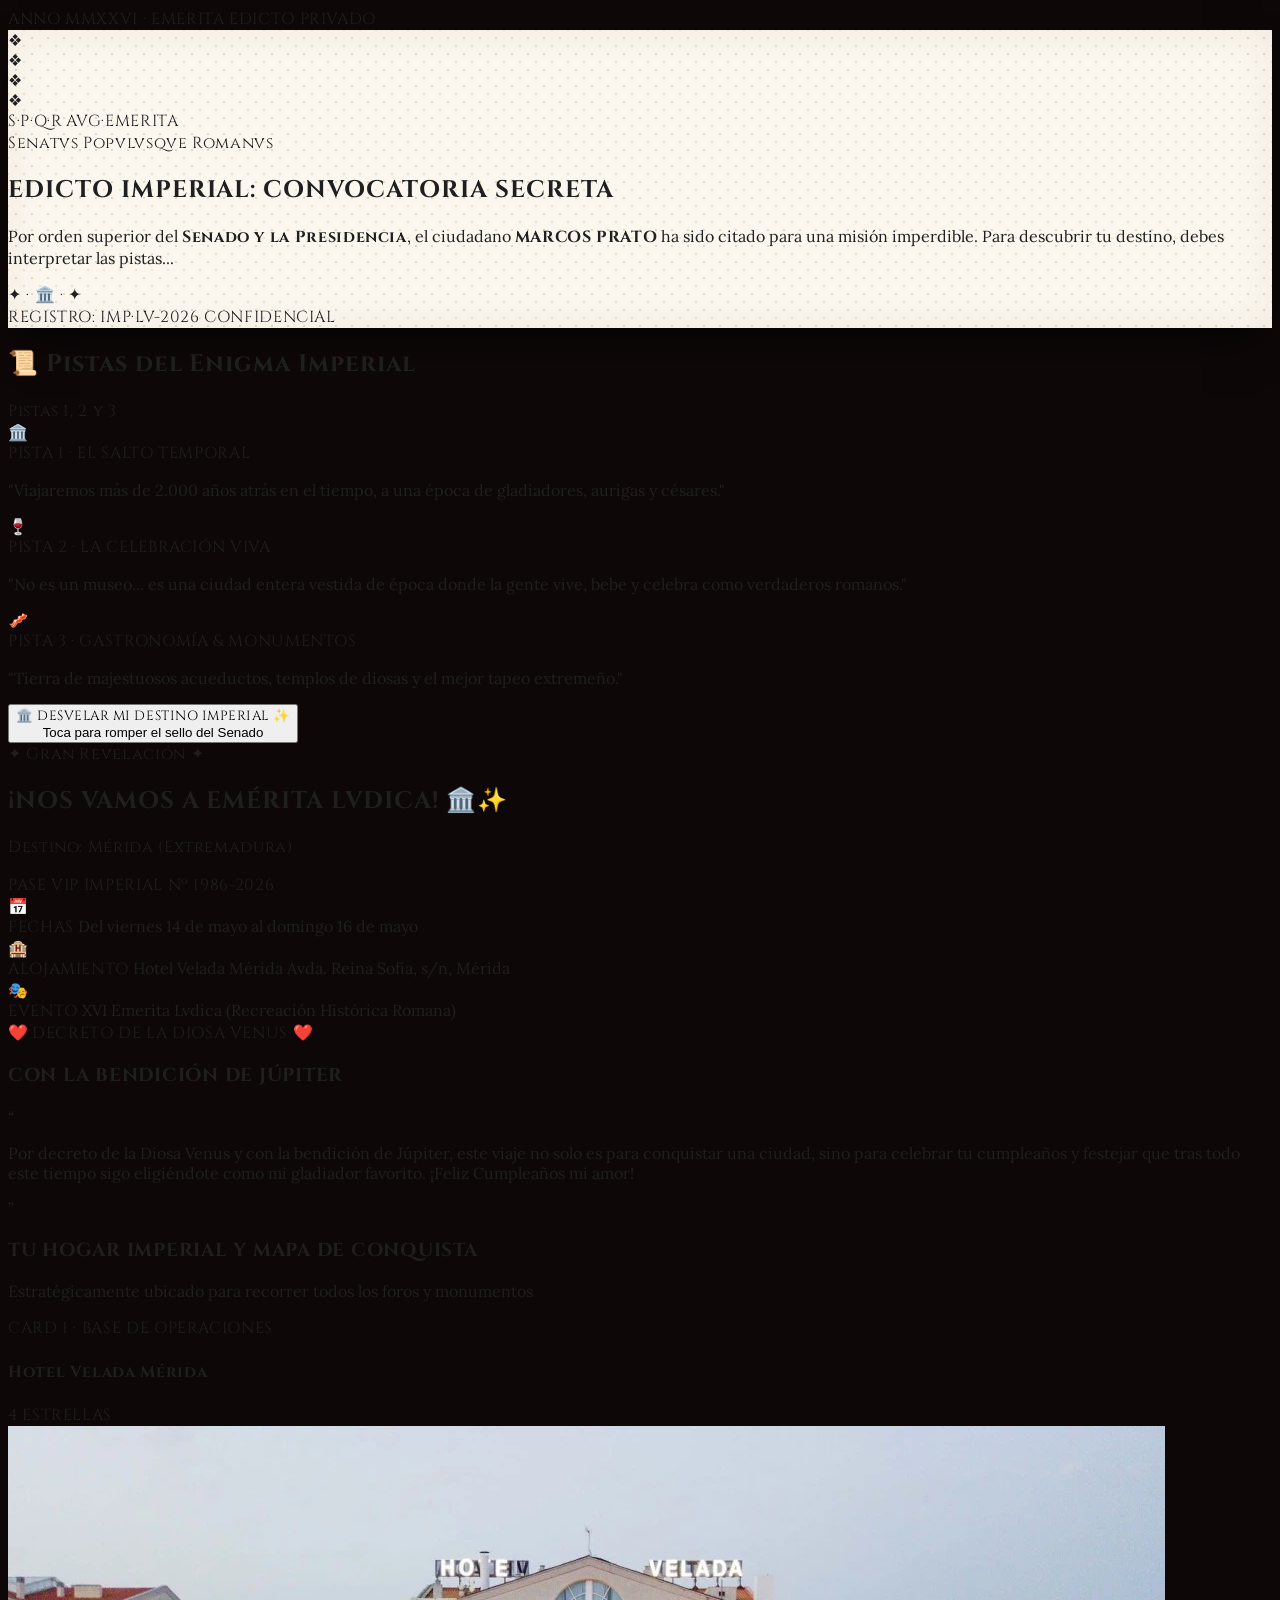
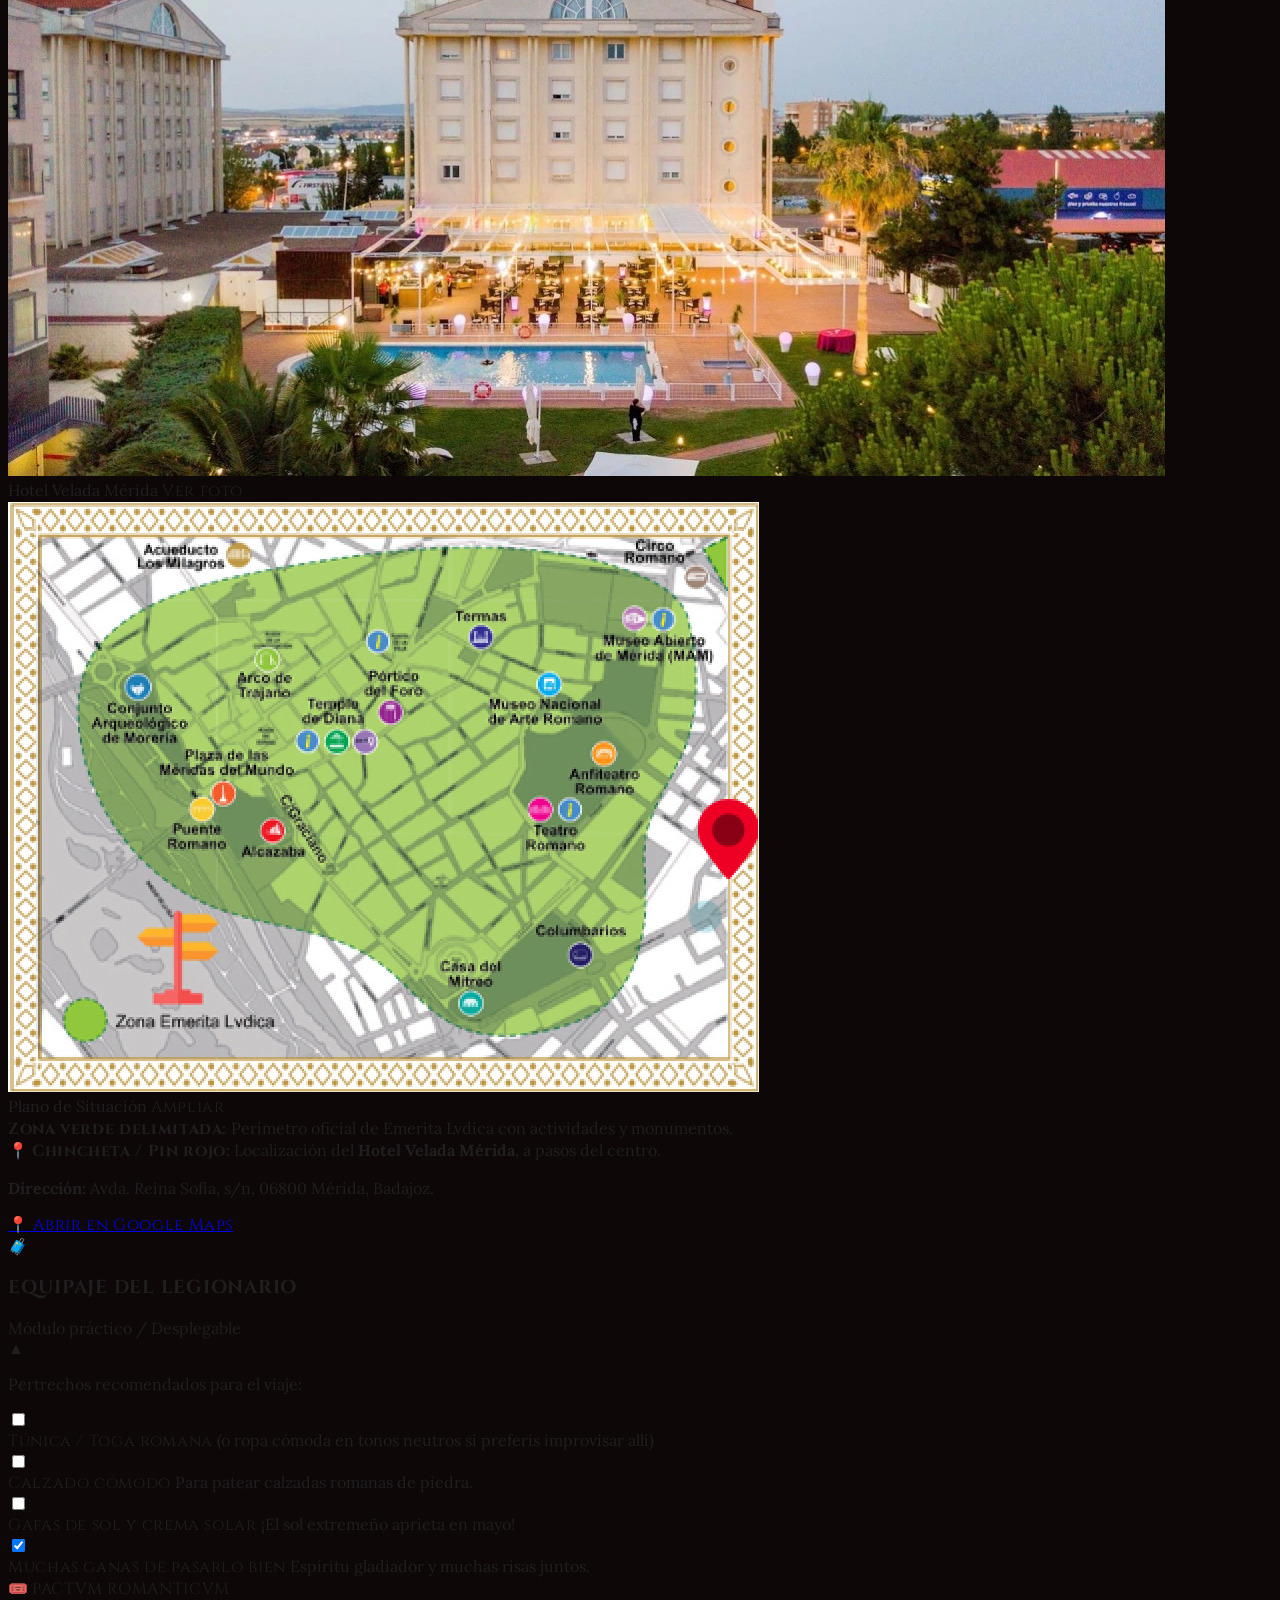
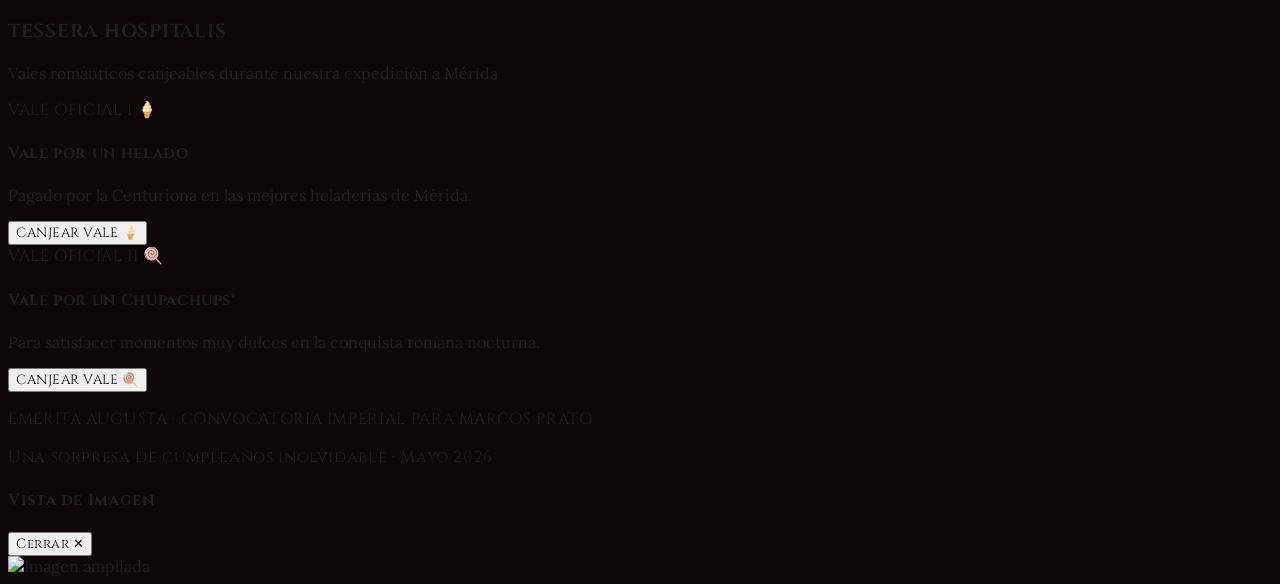
==== standalone.html @ 047e775f "feat: initialize Roman-themed surprise reveal app - Setup React project with Vite, Tailwind CSS, and" ====
<!doctype html>
<html lang="es">
<head>
  <meta charset="UTF-8">
  <meta name="viewport" content="width=device-width, initial-scale=1.0">
  <title>Edicto Imperial: Viaje Sorpresa a Mérida</title>
  <meta name="description" content="Página de revelación de viaje sorpresa con temática del Imperio Romano a Emérita Lvdica para Marcos Prato.">
  <meta property="og:title" content="Edicto Imperial: Viaje Sorpresa a Mérida">
  <meta property="og:description" content="Página de revelación de viaje sorpresa con temática del Imperio Romano a Emérita Lvdica para Marcos Prato.">
  
  <!-- Google Fonts: Cinzel & Lora -->
  <link rel="preconnect" href="https://fonts.googleapis.com">
  <link rel="preconnect" href="https://fonts.gstatic.com" crossorigin>
  <link href="https://fonts.googleapis.com/css2?family=Cinzel:wght@400;600;700;800;900&family=Lora:ital,wght@0,400;0,500;0,600;0,700;1,400;1,500&display=swap" rel="stylesheet">
  
  <!-- Tailwind CSS CDN -->
  <script src="https://cdn.tailwindcss.com"></script>
  <script>
    tailwind.config = {
      theme: {
        extend: {
          colors: {
            burgundy: '#6b0f1a',
            'burgundy-dark': '#3f0910',
            gold: '#d4af37',
            'gold-light': '#f3e5ab',
            'gold-dark': '#aa8214',
            parchment: '#fbf7ee',
            'parchment-dark': '#f0e6d2',
            charcoal: '#1f1f1f',
          },
          fontFamily: {
            cinzel: ['Cinzel', 'serif'],
            lora: ['Lora', 'Georgia', 'serif'],
          }
        }
      }
    }
  </script>

  <!-- Canvas Confetti CDN -->
  <script src="https://cdn.jsdelivr.net/npm/canvas-confetti@1.6.0/dist/confetti.browser.min.js"></script>

  <style>
    body {
      font-family: 'Lora', Georgia, serif;
      background-color: #0e0708;
      color: #1f1f1f;
    }
    .font-cinzel {
      font-family: 'Cinzel', serif;
      letter-spacing: 0.04em;
    }
    .parchment-texture {
      background-color: #fbf7ee;
      background-image: radial-gradient(#e5d7bc 0.8px, transparent 0.8px), radial-gradient(#ede3cf 0.8px, #fbf7ee 0.8px);
      background-size: 16px 16px;
      background-position: 0 0, 8px 8px;
    }
    @keyframes imperialGlow {
      0%, 100% {
        box-shadow: 0 0 15px rgba(212, 175, 55, 0.4), 0 0 30px rgba(107, 15, 26, 0.3);
        transform: scale(1);
      }
      50% {
        box-shadow: 0 0 25px rgba(212, 175, 55, 0.7), 0 0 45px rgba(212, 175, 55, 0.4);
        transform: scale(1.02);
      }
    }
    .animate-glow {
      animation: imperialGlow 2.4s infinite ease-in-out;
    }
    .scroll-reveal {
      opacity: 0;
      transform: translateY(32px) scale(0.97);
      transition: opacity 0.7s cubic-bezier(0.16, 1, 0.3, 1), transform 0.7s cubic-bezier(0.16, 1, 0.3, 1);
      will-change: opacity, transform;
    }
    .scroll-reveal.is-revealed {
      opacity: 1;
      transform: translateY(0) scale(1);
    }
  </style>
</head>
<body class="min-h-screen bg-[#0e0708] bg-[radial-gradient(circle_at_top,#2a080e_0%,#0e0708_70%)] py-4 px-3 sm:px-4 flex flex-col items-center justify-start text-[#1f1f1f]">

  <!-- Top Bar -->
  <div class="w-full max-w-md flex items-center justify-between px-3 py-2 text-xs font-cinzel text-[#d4af37] border-b border-[#d4af37]/20 mb-3">
    <span class="flex items-center gap-1.5 tracking-widest uppercase">
      <span class="w-2 h-2 rounded-full bg-[#d4af37]/80 inline-block"></span>
      ANNO MMXXVI · EMERITA
    </span>
    <span class="text-[11px] font-cinzel text-[#d4af37]/80">EDICTO PRIVADO</span>
  </div>

  <!-- Outer Container (Mobile-First max-w-md) -->
  <main class="w-full max-w-md flex flex-col gap-5 pb-16">

    <!-- 1. HERO SECTION: EL EDICTO IMPERIAL -->
    <section class="relative parchment-texture rounded-2xl p-5 sm:p-6 shadow-2xl border-2 border-[#d4af37] overflow-hidden" style="box-shadow: 0 20px 40px -10px rgba(0,0,0,0.7), inset 0 0 40px rgba(107,15,26,0.06);">
      <!-- Gold accents top & bottom -->
      <div class="absolute top-0 left-0 right-0 h-2 bg-gradient-to-r from-[#aa8214] via-[#f3e5ab] to-[#aa8214] opacity-80"></div>
      <div class="absolute bottom-0 left-0 right-0 h-2 bg-gradient-to-r from-[#aa8214] via-[#f3e5ab] to-[#aa8214] opacity-80"></div>

      <!-- Corner Flourishes -->
      <div class="absolute top-3 left-3 text-[#aa8214] text-xs opacity-60">❖</div>
      <div class="absolute top-3 right-3 text-[#aa8214] text-xs opacity-60">❖</div>
      <div class="absolute bottom-3 left-3 text-[#aa8214] text-xs opacity-60">❖</div>
      <div class="absolute bottom-3 right-3 text-[#aa8214] text-xs opacity-60">❖</div>

      <!-- SPQR Imperial Engraved Seal -->
      <div class="flex flex-col items-center text-center pt-2 mb-4">
        <div class="relative w-16 h-16 rounded-full bg-gradient-to-br from-[#6b0f1a] to-[#3f0910] border-2 border-[#d4af37] flex flex-col items-center justify-center shadow-lg">
          <div class="absolute inset-1 rounded-full border border-dashed border-[#d4af37]/60"></div>
          <span class="font-cinzel text-xs font-bold text-[#d4af37] tracking-widest">S·P·Q·R</span>
          <span class="text-[9px] text-[#f3e5ab] uppercase font-cinzel">AVG·EMERITA</span>
        </div>
        <div class="h-0.5 w-24 bg-gradient-to-r from-transparent via-[#d4af37] to-transparent mt-3 mb-1"></div>
        <span class="font-cinzel text-[11px] font-semibold tracking-[0.25em] text-[#6b0f1a] uppercase">
          Senatvs Popvlvsqve Romanvs
        </span>
      </div>

      <!-- Title (Cinzel) -->
      <div class="text-center mb-4">
        <h1 class="font-cinzel text-xl sm:text-2xl font-black text-[#6b0f1a] leading-tight">
          EDICTO IMPERIAL:
          <span class="block text-base sm:text-lg text-[#aa8214] font-bold mt-1">
            CONVOCATORIA SECRETA
          </span>
        </h1>
      </div>

      <!-- Body -->
      <div class="space-y-3 font-lora text-[15px] sm:text-[16px] text-[#2c2224] leading-relaxed text-justify px-1">
        <p>
          Por orden superior del <strong class="font-cinzel text-[#6b0f1a]">Senado y la Presidencia</strong>, el ciudadano <strong class="font-cinzel text-[#6b0f1a] tracking-wide text-base">MARCOS PRATO</strong> ha sido citado para una misión imperdible. Para descubrir tu destino, debes interpretar las pistas...
        </p>
      </div>

      <!-- Divider -->
      <div class="flex items-center justify-center gap-2 my-4 text-[#d4af37]">
        <div class="h-[1px] w-12 bg-[#d4af37]"></div>
        <span class="text-xs font-cinzel">✦ · 🏛️ · ✦</span>
        <div class="h-[1px] w-12 bg-[#d4af37]"></div>
      </div>

      <div class="flex justify-between items-end pt-2 text-[11px] font-cinzel text-[#826e58] border-t border-[#d4af37]/30">
        <span>REGISTRO: IMP·LV-2026</span>
        <span class="text-[#6b0f1a] font-bold">CONFIDENCIAL</span>
      </div>
    </section>

    <!-- 2. CLUES SECTION (3 Sequential Cards with Scroll Reveal) -->
    <section class="flex flex-col gap-3">
      <div class="flex items-center justify-between px-1">
        <h2 class="font-cinzel text-xs uppercase tracking-widest text-[#d4af37] font-semibold flex items-center gap-1.5">
          <span>📜</span>
          Pistas del Enigma Imperial
        </h2>
        <span class="text-[11px] font-cinzel text-[#d4af37]/70">Pistas 1, 2 y 3</span>
      </div>

      <!-- PISTA 1 -->
      <div class="scroll-reveal bg-gradient-to-r from-[#21090d] to-[#180608] rounded-xl p-4 border border-[#d4af37]/40 shadow-md" style="transition-delay: 100ms;">
        <div class="flex items-start gap-3">
          <div class="shrink-0 w-10 h-10 rounded-lg bg-[#3f0910] border border-[#d4af37]/60 flex items-center justify-center text-lg shadow-inner">
            🏛️
          </div>
          <div class="flex-1">
            <span class="font-cinzel text-xs font-bold text-[#d4af37] tracking-wider block">
              PISTA 1 · EL SALTO TEMPORAL
            </span>
            <p class="font-lora text-sm text-[#fbf7ee] mt-1 leading-snug">
              "Viajaremos más de 2.000 años atrás en el tiempo, a una época de gladiadores, aurigas y césares."
            </p>
          </div>
        </div>
      </div>

      <!-- PISTA 2 -->
      <div class="scroll-reveal bg-gradient-to-r from-[#21090d] to-[#180608] rounded-xl p-4 border border-[#d4af37]/40 shadow-md" style="transition-delay: 250ms;">
        <div class="flex items-start gap-3">
          <div class="shrink-0 w-10 h-10 rounded-lg bg-[#3f0910] border border-[#d4af37]/60 flex items-center justify-center text-lg shadow-inner">
            🍷
          </div>
          <div class="flex-1">
            <span class="font-cinzel text-xs font-bold text-[#d4af37] tracking-wider block">
              PISTA 2 · LA CELEBRACIÓN VIVA
            </span>
            <p class="font-lora text-sm text-[#fbf7ee] mt-1 leading-snug">
              "No es un museo... es una ciudad entera vestida de época donde la gente vive, bebe y celebra como verdaderos romanos."
            </p>
          </div>
        </div>
      </div>

      <!-- PISTA 3 -->
      <div class="scroll-reveal bg-gradient-to-r from-[#21090d] to-[#180608] rounded-xl p-4 border border-[#d4af37]/40 shadow-md" style="transition-delay: 400ms;">
        <div class="flex items-start gap-3">
          <div class="shrink-0 w-10 h-10 rounded-lg bg-[#3f0910] border border-[#d4af37]/60 flex items-center justify-center text-lg shadow-inner">
            🥓
          </div>
          <div class="flex-1">
            <span class="font-cinzel text-xs font-bold text-[#d4af37] tracking-wider block">
              PISTA 3 · GASTRONOMÍA & MONUMENTOS
            </span>
            <p class="font-lora text-sm text-[#fbf7ee] mt-1 leading-snug">
              "Tierra de majestuosos acueductos, templos de diosas y el mejor tapeo extremeño."
            </p>
          </div>
        </div>
      </div>
    </section>

    <!-- 3. REVEAL BUTTON & INTERACTION -->
    <section id="revealSection" class="pt-2 transition-all duration-500">
      <button
        id="revealBtn"
        onclick="revealDestination()"
        class="w-full relative overflow-hidden rounded-xl bg-gradient-to-r from-[#801220] via-[#aa192b] to-[#6b0f1a] text-[#fbf7ee] py-4 px-5 border-2 border-[#d4af37] shadow-[0_0_20px_rgba(212,175,55,0.35)] active:scale-95 transition-all duration-200 cursor-pointer animate-glow"
      >
        <div class="flex items-center justify-center gap-2 font-cinzel text-base sm:text-lg font-black tracking-wider text-[#fbf7ee]">
          <span class="text-xl">🏛️</span>
          <span>DESVELAR MI DESTINO IMPERIAL</span>
          <span class="text-xl">✨</span>
        </div>
        <div class="text-center font-lora italic text-[11px] text-[#f3e5ab]/80 mt-0.5">
          Toca para romper el sello del Senado
        </div>
      </button>
    </section>

    <!-- 4. UNHIDDEN REVEAL CONTAINER (Hidden by default) -->
    <div id="revealContainer" class="hidden opacity-0 flex flex-col gap-6 transition-all duration-700 ease-out mt-2">
      
      <!-- Main Headline -->
      <div class="text-center relative py-3">
        <div class="inline-block px-3 py-1 rounded-full bg-[#d4af37]/15 border border-[#d4af37]/40 mb-2">
          <span class="text-xs font-cinzel tracking-widest text-[#d4af37] font-semibold uppercase">
            ✦ Gran Revelación ✦
          </span>
        </div>
        <h2 class="font-cinzel text-2xl sm:text-3xl font-black text-transparent bg-clip-text bg-gradient-to-r from-[#f7ecc5] via-[#d4af37] to-[#f3e5ab] leading-tight">
          ¡NOS VAMOS A EMÉRITA LVDICA! 🏛️✨
        </h2>
        <p class="font-cinzel text-sm sm:text-base text-[#d4af37]/90 tracking-wide mt-1">
          Destino: <span class="font-bold text-white">Mérida</span> (Extremadura)
        </p>
      </div>

      <!-- TICKET / VIP PASS CARD (Gold embossed border) -->
      <div class="relative bg-[#fbf7ee] rounded-2xl border-2 border-[#d4af37] shadow-[0_15px_35px_rgba(0,0,0,0.6)] overflow-hidden">
        <div class="bg-gradient-to-r from-[#6b0f1a] via-[#8c1423] to-[#6b0f1a] text-[#f3e5ab] px-4 py-3 flex items-center justify-between border-b-2 border-[#d4af37]">
          <span class="text-base font-cinzel font-bold tracking-widest">
            PASE VIP IMPERIAL
          </span>
          <span class="font-cinzel text-xs text-[#d4af37] border border-[#d4af37]/40 rounded px-2 py-0.5">
            Nº 1986-2026
          </span>
        </div>

        <div class="p-5 space-y-4 font-lora">
          <!-- Fechas -->
          <div class="flex items-start gap-3">
            <span class="text-xl">📅</span>
            <div>
              <span class="block font-cinzel text-xs font-bold uppercase text-[#6b0f1a] tracking-wider">FECHAS</span>
              <span class="text-base font-semibold text-[#1f1f1f]">Del viernes 14 de mayo al domingo 16 de mayo</span>
            </div>
          </div>

          <!-- Alojamiento -->
          <div class="flex items-start gap-3">
            <span class="text-xl">🏨</span>
            <div>
              <span class="block font-cinzel text-xs font-bold uppercase text-[#6b0f1a] tracking-wider">ALOJAMIENTO</span>
              <span class="text-base font-semibold text-[#1f1f1f]">Hotel Velada Mérida</span>
              <span class="block text-xs text-[#524436]">Avda. Reina Sofía, s/n, Mérida</span>
            </div>
          </div>

          <!-- Evento -->
          <div class="flex items-start gap-3">
            <span class="text-xl">🎭</span>
            <div>
              <span class="block font-cinzel text-xs font-bold uppercase text-[#6b0f1a] tracking-wider">EVENTO</span>
              <span class="text-base font-semibold text-[#1f1f1f]">XVI Emerita Lvdica (Recreación Histórica Romana)</span>
            </div>
          </div>
        </div>
      </div>

      <!-- 💌 DECRETO DEL AMOR (Sección Romántica) -->
      <div class="relative bg-gradient-to-br from-[#2a070e] via-[#1f060a] to-[#25080f] rounded-2xl p-5 sm:p-6 border-2 border-[#d4af37] shadow-[0_15px_30px_rgba(0,0,0,0.6)] overflow-hidden">
        <div class="text-center mb-3">
          <div class="inline-flex items-center gap-1.5 px-3 py-1 rounded-full bg-[#d4af37]/15 border border-[#d4af37]/40 mb-2">
            <span class="text-xs">❤️</span>
            <span class="text-[10px] font-cinzel font-bold text-[#f3e5ab] tracking-widest uppercase">
              DECRETO DE LA DIOSA VENUS
            </span>
            <span class="text-xs">❤️</span>
          </div>
          <h3 class="font-cinzel text-lg sm:text-xl font-bold text-[#f3e5ab] leading-snug">
            CON LA BENDICIÓN DE JÚPITER
          </h3>
        </div>

        <div class="relative p-4 rounded-xl bg-[#120407]/70 border border-[#d4af37]/30 shadow-inner">
          <span class="absolute top-2 left-2 text-[#d4af37]/40 font-serif text-3xl leading-none">“</span>
          <p class="font-lora italic text-sm sm:text-[15px] text-[#fbf7ee] leading-relaxed text-center px-3 pt-1">
            Por decreto de la Diosa Venus y con la bendición de Júpiter, este viaje no solo es para conquistar una ciudad, sino para celebrar tu cumpleaños y festejar que tras todo este tiempo sigo eligiéndote como mi gladiador favorito. ¡Feliz Cumpleaños mi amor!
          </p>
          <span class="absolute bottom-1 right-2 text-[#d4af37]/40 font-serif text-3xl leading-none">”</span>
        </div>
      </div>

      <!-- MAPS SECTION: TU HOGAR IMPERIAL Y MAPA DE CONQUISTA -->
      <section class="space-y-4">
        <div class="text-center px-2">
          <h3 class="font-cinzel text-lg sm:text-xl font-bold text-[#d4af37] tracking-wider">
            TU HOGAR IMPERIAL Y MAPA DE CONQUISTA
          </h3>
          <p class="font-lora text-xs sm:text-sm text-[#fbf7ee]/80 mt-1">
            Estratégicamente ubicado para recorrer todos los foros y monumentos
          </p>
        </div>

        <!-- CARD 1: Hotel Velada Mérida -->
        <div class="bg-[#1f0b0f] rounded-2xl border-2 border-[#d4af37]/80 overflow-hidden shadow-xl">
          <div class="p-3 sm:p-4 bg-gradient-to-r from-[#3f0910] to-[#25060a] border-b border-[#d4af37]/40 flex items-center justify-between">
            <div>
              <span class="font-cinzel text-[11px] text-[#d4af37] font-semibold tracking-wider block">CARD 1 · BASE DE OPERACIONES</span>
              <h4 class="font-cinzel text-base font-bold text-white">Hotel Velada Mérida</h4>
            </div>
            <span class="text-[10px] font-cinzel bg-[#d4af37]/20 text-[#f3e5ab] px-2 py-0.5 rounded border border-[#d4af37]/40">4 ESTRELLAS</span>
          </div>

          <!-- Foto exterior real del hotel (image_11a4be2e.png) -->
          <div class="relative cursor-pointer group overflow-hidden bg-black aspect-video max-h-64 border-b border-[#d4af37]/30" onclick="openModal('/public/assets/aistudio/image_11a4be2e.png', 'Hotel Velada Mérida · Piscina y Terraza')">
            <img src="/public/assets/aistudio/image_11a4be2e.png" alt="Hotel Velada Mérida con piscina exterior y terraza iluminada" class="w-full h-full object-cover group-hover:scale-105 transition-transform duration-500">
            <div class="absolute inset-0 bg-gradient-to-t from-black/85 via-black/25 to-transparent flex items-end justify-between p-3">
              <span class="text-white text-xs font-semibold text-[#f3e5ab]">Hotel Velada Mérida</span>
              <span class="bg-[#6b0f1a]/90 text-[#f3e5ab] text-[11px] font-cinzel px-2.5 py-1 rounded border border-[#d4af37]">Ver foto</span>
            </div>
          </div>

          <!-- Plano del perímetro con el pin rojo (image_0a54ec44.png) -->
          <div class="relative cursor-pointer group overflow-hidden bg-[#12080a] p-2" onclick="openModal('/public/assets/aistudio/image_0a54ec44.png', 'Plano Perímetro Emerita Lvdica y Hotel Velada')">
            <div class="relative rounded-xl overflow-hidden border border-[#d4af37]/40 bg-black">
              <img src="/public/assets/aistudio/image_0a54ec44.png" alt="Plano perímetro Emerita Lvdica con pin rojo de Hotel Velada" class="w-full h-auto object-contain group-hover:scale-105 transition-transform duration-500">
              <div class="absolute inset-0 bg-gradient-to-t from-black/85 via-transparent to-transparent flex items-end justify-between p-3 pointer-events-none">
                <span class="text-white text-xs font-semibold text-[#f3e5ab]">Plano de Situación</span>
                <span class="bg-[#6b0f1a]/90 text-[#f3e5ab] text-[11px] font-cinzel px-2.5 py-1 rounded border border-[#d4af37]">Ampliar</span>
              </div>
            </div>
          </div>

          <div class="p-4 space-y-3 bg-[#19070a]">
            <div class="space-y-2 text-xs font-lora">
              <div class="flex items-start gap-2 text-[#fbf7ee]">
                <span class="w-3.5 h-3.5 rounded-full bg-[#70a83b] inline-block mt-0.5 shrink-0 border border-white/50"></span>
                <span class="leading-snug">
                  <strong class="text-[#f3e5ab] font-cinzel">Zona verde delimitada:</strong> Perímetro oficial de Emerita Lvdica con actividades y monumentos.
                </span>
              </div>
              <div class="flex items-start gap-2 text-[#fbf7ee]">
                <span class="text-base leading-none shrink-0">📍</span>
                <span class="leading-snug">
                  <strong class="text-[#f3e5ab] font-cinzel">Chincheta / Pin rojo:</strong> Localización del <strong class="text-white">Hotel Velada Mérida</strong>, a pasos del centro.
                </span>
              </div>
            </div>

            <div class="pt-2 border-t border-[#d4af37]/20">
              <p class="text-xs text-[#fbf7ee]/75 font-lora mb-3">
                <strong>Dirección:</strong> Avda. Reina Sofía, s/n, 06800 Mérida, Badajoz.
              </p>
              <a href="https://maps.google.com/?q=Hotel+Velada+Merida" target="_blank" rel="noopener noreferrer" class="w-full flex items-center justify-center gap-2 py-3 px-4 rounded-xl bg-gradient-to-r from-[#d4af37] via-[#f3e5ab] to-[#aa8214] text-[#12080a] font-cinzel text-xs font-bold tracking-wider hover:brightness-110 active:scale-95 transition-all shadow-lg">
                <span>📍 Abrir en Google Maps</span>
              </a>
            </div>
          </div>
        </div>
      </section>

      <!-- 🧳 SECCIÓN: EQUIPAJE DEL LEGIONARIO (Módulo Práctico) -->
      <section class="bg-[#1f0b0f] rounded-2xl border-2 border-[#d4af37]/80 overflow-hidden shadow-xl">
        <div onclick="toggleLuggageAccordion()" class="p-4 bg-gradient-to-r from-[#3f0910] to-[#25060a] border-b border-[#d4af37]/40 flex items-center justify-between cursor-pointer">
          <div class="flex items-center gap-2">
            <span class="text-xl">🧳</span>
            <div>
              <h3 class="font-cinzel text-sm sm:text-base font-bold text-white tracking-wider">
                EQUIPAJE DEL LEGIONARIO
              </h3>
              <span class="text-[11px] font-lora text-[#f3e5ab]/80">Módulo práctico / Desplegable</span>
            </div>
          </div>
          <span id="accordionIcon" class="text-[#d4af37] font-bold text-sm">▲</span>
        </div>

        <div id="luggageContent" class="p-4 space-y-2.5 bg-[#170609]">
          <p class="text-xs font-lora text-[#fbf7ee]/70 italic mb-2">
            Pertrechos recomendados para el viaje:
          </p>

          <div onclick="toggleCheckItem(this)" class="p-3 rounded-xl border border-[#d4af37]/30 bg-[#22070c] flex items-start gap-3 cursor-pointer transition-colors">
            <input type="checkbox" class="mt-1 accent-[#d4af37] w-4 h-4 cursor-pointer">
            <div>
              <span class="font-cinzel text-xs font-bold text-[#f3e5ab] block">Túnica / Toga romana</span>
              <span class="font-lora text-xs text-[#fbf7ee]/80">(o ropa cómoda en tonos neutros si preferís improvisar allí)</span>
            </div>
          </div>

          <div onclick="toggleCheckItem(this)" class="p-3 rounded-xl border border-[#d4af37]/30 bg-[#22070c] flex items-start gap-3 cursor-pointer transition-colors">
            <input type="checkbox" class="mt-1 accent-[#d4af37] w-4 h-4 cursor-pointer">
            <div>
              <span class="font-cinzel text-xs font-bold text-[#f3e5ab] block">Calzado cómodo</span>
              <span class="font-lora text-xs text-[#fbf7ee]/80">Para patear calzadas romanas de piedra.</span>
            </div>
          </div>

          <div onclick="toggleCheckItem(this)" class="p-3 rounded-xl border border-[#d4af37]/30 bg-[#22070c] flex items-start gap-3 cursor-pointer transition-colors">
            <input type="checkbox" class="mt-1 accent-[#d4af37] w-4 h-4 cursor-pointer">
            <div>
              <span class="font-cinzel text-xs font-bold text-[#f3e5ab] block">Gafas de sol y crema solar</span>
              <span class="font-lora text-xs text-[#fbf7ee]/80">¡El sol extremeño aprieta en mayo!</span>
            </div>
          </div>

          <div onclick="toggleCheckItem(this)" class="p-3 rounded-xl border border-[#d4af37] bg-[#2f0a12] flex items-start gap-3 cursor-pointer transition-colors">
            <input type="checkbox" checked class="mt-1 accent-[#d4af37] w-4 h-4 cursor-pointer">
            <div>
              <span class="font-cinzel text-xs font-bold text-[#f3e5ab] block">Muchas ganas de pasarlo bien</span>
              <span class="font-lora text-xs text-[#fbf7ee]/80">Espíritu gladiador y muchas risas juntos.</span>
            </div>
          </div>
        </div>
      </section>

      <!-- 🎟️ SECCIÓN: TESSERA HOSPITALIS (Vales Románticos del Viaje) -->
      <section class="bg-gradient-to-br from-[#25080e] to-[#18060a] rounded-2xl p-5 border-2 border-[#d4af37] shadow-xl">
        <div class="text-center mb-4">
          <div class="inline-flex items-center gap-1.5 px-3 py-0.5 rounded-full bg-[#d4af37]/20 border border-[#d4af37]/40 mb-1">
            <span class="text-xs">🎟️</span>
            <span class="text-[10px] font-cinzel font-bold text-[#f3e5ab] uppercase tracking-wider">
              PACTVM ROMANTICVM
            </span>
          </div>
          <h3 class="font-cinzel text-lg font-bold text-[#f3e5ab] tracking-wider">
            TESSERA HOSPITALIS
          </h3>
          <p class="font-lora text-xs text-[#fbf7ee]/75">
            Vales románticos canjeables durante nuestra expedición a Mérida
          </p>
        </div>

        <div class="grid grid-cols-1 sm:grid-cols-2 gap-3">
          <!-- Vale 1: Helado -->
          <div id="voucherHelado" class="relative bg-[#fbf7ee] rounded-xl border-2 border-[#d4af37] p-4 text-[#1f1f1f] shadow-md overflow-hidden flex flex-col justify-between">
            <div>
              <div class="flex items-center justify-between mb-2">
                <span class="font-cinzel text-[10px] font-bold text-[#6b0f1a] uppercase tracking-wider">VALE OFICIAL I</span>
                <span class="text-xl">🍦</span>
              </div>
              <h4 class="font-cinzel text-sm font-bold text-[#6b0f1a] leading-snug">Vale por un helado</h4>
              <p class="font-lora text-xs text-[#4a393d] mt-1">
                Pagado por la Centuriona en las mejores heladerías de Mérida.
              </p>
            </div>
            <div class="mt-4 pt-3 border-t border-[#d4af37]/40">
              <button onclick="redeemCoupon('voucherHelado', '🍦 CANJEADO POR MARCOS')" class="w-full py-1.5 px-3 rounded-lg bg-gradient-to-r from-[#d4af37] to-[#aa8214] text-[#12080a] font-cinzel text-xs font-bold hover:brightness-110 active:scale-95 transition-all shadow">
                CANJEAR VALE 🍦
              </button>
            </div>
          </div>

          <!-- Vale 2: Chupachups -->
          <div id="voucherChupa" class="relative bg-[#fbf7ee] rounded-xl border-2 border-[#d4af37] p-4 text-[#1f1f1f] shadow-md overflow-hidden flex flex-col justify-between">
            <div>
              <div class="flex items-center justify-between mb-2">
                <span class="font-cinzel text-[10px] font-bold text-[#6b0f1a] uppercase tracking-wider">VALE OFICIAL II</span>
                <span class="text-xl">🍭</span>
              </div>
              <h4 class="font-cinzel text-sm font-bold text-[#6b0f1a] leading-snug">Vale por un Chupachups*</h4>
              <p class="font-lora text-xs text-[#4a393d] mt-1">
                Para satisfacer momentos muy dulces en la conquista romana nocturna.
              </p>
            </div>
            <div class="mt-4 pt-3 border-t border-[#d4af37]/40">
              <button onclick="redeemCoupon('voucherChupa', '🍭 CANJEADO POR MARCOS')" class="w-full py-1.5 px-3 rounded-lg bg-gradient-to-r from-[#d4af37] to-[#aa8214] text-[#12080a] font-cinzel text-xs font-bold hover:brightness-110 active:scale-95 transition-all shadow">
                CANJEAR VALE 🍭
              </button>
            </div>
          </div>
        </div>
      </section>

    </div>

    <footer class="text-center text-[11px] font-cinzel text-[#d4af37]/50 pt-4 border-t border-[#d4af37]/15">
      <p>EMERITA AUGUSTA · CONVOCATORIA IMPERIAL PARA MARCOS PRATO</p>
      <p class="font-lora text-[10px] text-[#d4af37]/40 mt-1">Una sorpresa de cumpleaños inolvidable · Mayo 2026</p>
    </footer>

  </main>

  <!-- Modal for Map Previews -->
  <div id="imageModal" class="fixed inset-0 z-50 bg-black/90 backdrop-blur-md hidden flex flex-col items-center justify-center p-3" onclick="closeModal()">
    <div class="relative w-full max-w-xl max-h-[92vh] flex flex-col bg-[#180608] rounded-2xl border-2 border-[#d4af37] shadow-2xl overflow-hidden" onclick="event.stopPropagation()">
      <div class="p-3 bg-[#2d090f] border-b border-[#d4af37]/40 flex items-center justify-between">
        <h4 id="modalTitle" class="font-cinzel text-sm font-bold text-[#f3e5ab]">Vista de Imagen</h4>
        <button onclick="closeModal()" class="px-2 py-1 rounded bg-[#6b0f1a] text-[#fbf7ee] text-xs font-cinzel font-bold">Cerrar ✕</button>
      </div>
      <div class="overflow-auto max-h-[75vh] p-2 flex items-center justify-center bg-black/40">
        <img id="modalImg" src="" alt="Imagen ampliada" class="max-w-full max-h-[72vh] object-contain rounded-lg">
      </div>
    </div>
  </div>

  <script>
    function triggerConfetti() {
      var goldPalette = ['#d4af37', '#f3e5ab', '#6b0f1a', '#ffffff', '#aa8214'];
      
      confetti({
        particleCount: 90,
        spread: 90,
        origin: { y: 0.6 },
        colors: goldPalette,
        scalar: 1.2
      });

      setTimeout(function() {
        confetti({
          particleCount: 50,
          angle: 60,
          spread: 70,
          origin: { x: 0.1, y: 0.65 },
          colors: goldPalette
        });
      }, 200);

      setTimeout(function() {
        confetti({
          particleCount: 50,
          angle: 120,
          spread: 70,
          origin: { x: 0.9, y: 0.65 },
          colors: goldPalette
        });
      }, 400);
    }

    function revealDestination() {
      triggerConfetti();

      var container = document.getElementById('revealContainer');
      container.classList.remove('hidden');
      setTimeout(function() {
        container.classList.remove('opacity-0');
        container.classList.add('opacity-100');
        container.scrollIntoView({ behavior: 'smooth', block: 'start' });
      }, 50);

      var revealSection = document.getElementById('revealSection');
      if (revealSection) {
        revealSection.style.display = 'none';
      }
    }

    function openModal(src, title) {
      document.getElementById('modalImg').src = src;
      document.getElementById('modalTitle').innerText = title;
      document.getElementById('imageModal').classList.remove('hidden');
    }

    function closeModal() {
      document.getElementById('imageModal').classList.add('hidden');
    }

    function toggleLuggageAccordion() {
      var content = document.getElementById('luggageContent');
      var icon = document.getElementById('accordionIcon');
      if (content.style.display === 'none') {
        content.style.display = 'block';
        icon.innerText = '▲';
      } else {
        content.style.display = 'none';
        icon.innerText = '▼';
      }
    }

    function toggleCheckItem(el) {
      var cb = el.querySelector('input[type="checkbox"]');
      if (cb) {
        cb.checked = !cb.checked;
      }
    }

    function redeemCoupon(id, text) {
      var card = document.getElementById(id);
      if (card) {
        card.querySelector('div:last-child').innerHTML = '<span class="w-full block text-center py-1.5 rounded-lg bg-[#6b0f1a] text-[#f3e5ab] font-cinzel text-xs font-bold tracking-wider shadow">✓ ' + text + '</span>';
      }
      confetti({
        particleCount: 40,
        spread: 60,
        origin: { y: 0.8 },
        colors: ['#d4af37', '#6b0f1a', '#ffffff']
      });
    }

    // Scroll reveal observer for clues
    document.addEventListener('DOMContentLoaded', function() {
      var revealElements = document.querySelectorAll('.scroll-reveal');
      if ('IntersectionObserver' in window) {
        var observer = new IntersectionObserver(function(entries) {
          entries.forEach(function(entry) {
            if (entry.isIntersecting) {
              entry.target.classList.add('is-revealed');
              observer.unobserve(entry.target);
            }
          });
        }, {
          threshold: 0.15,
          rootMargin: '0px 0px -30px 0px'
        });

        revealElements.forEach(function(el) {
          observer.observe(el);
        });
      } else {
        revealElements.forEach(function(el) {
          el.classList.add('is-revealed');
        });
      }
    });
  </script>
</body>
</html>
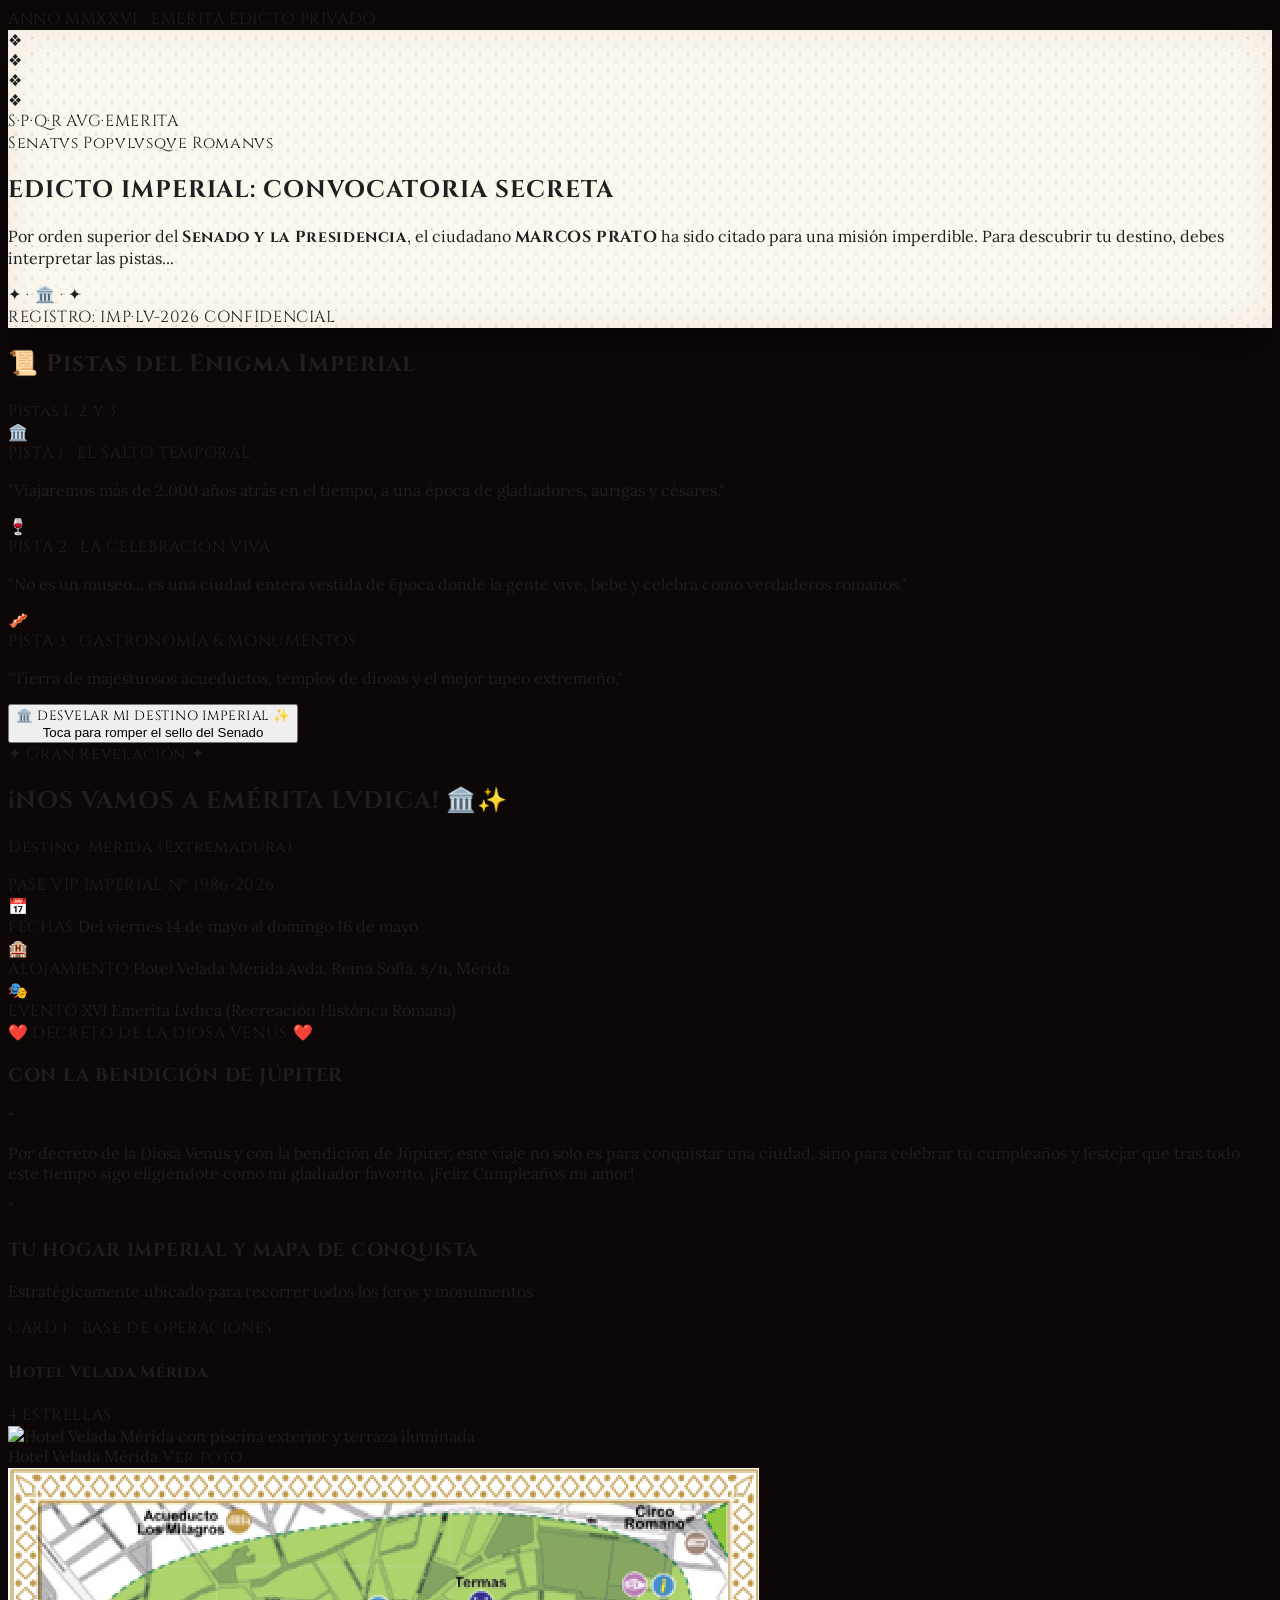
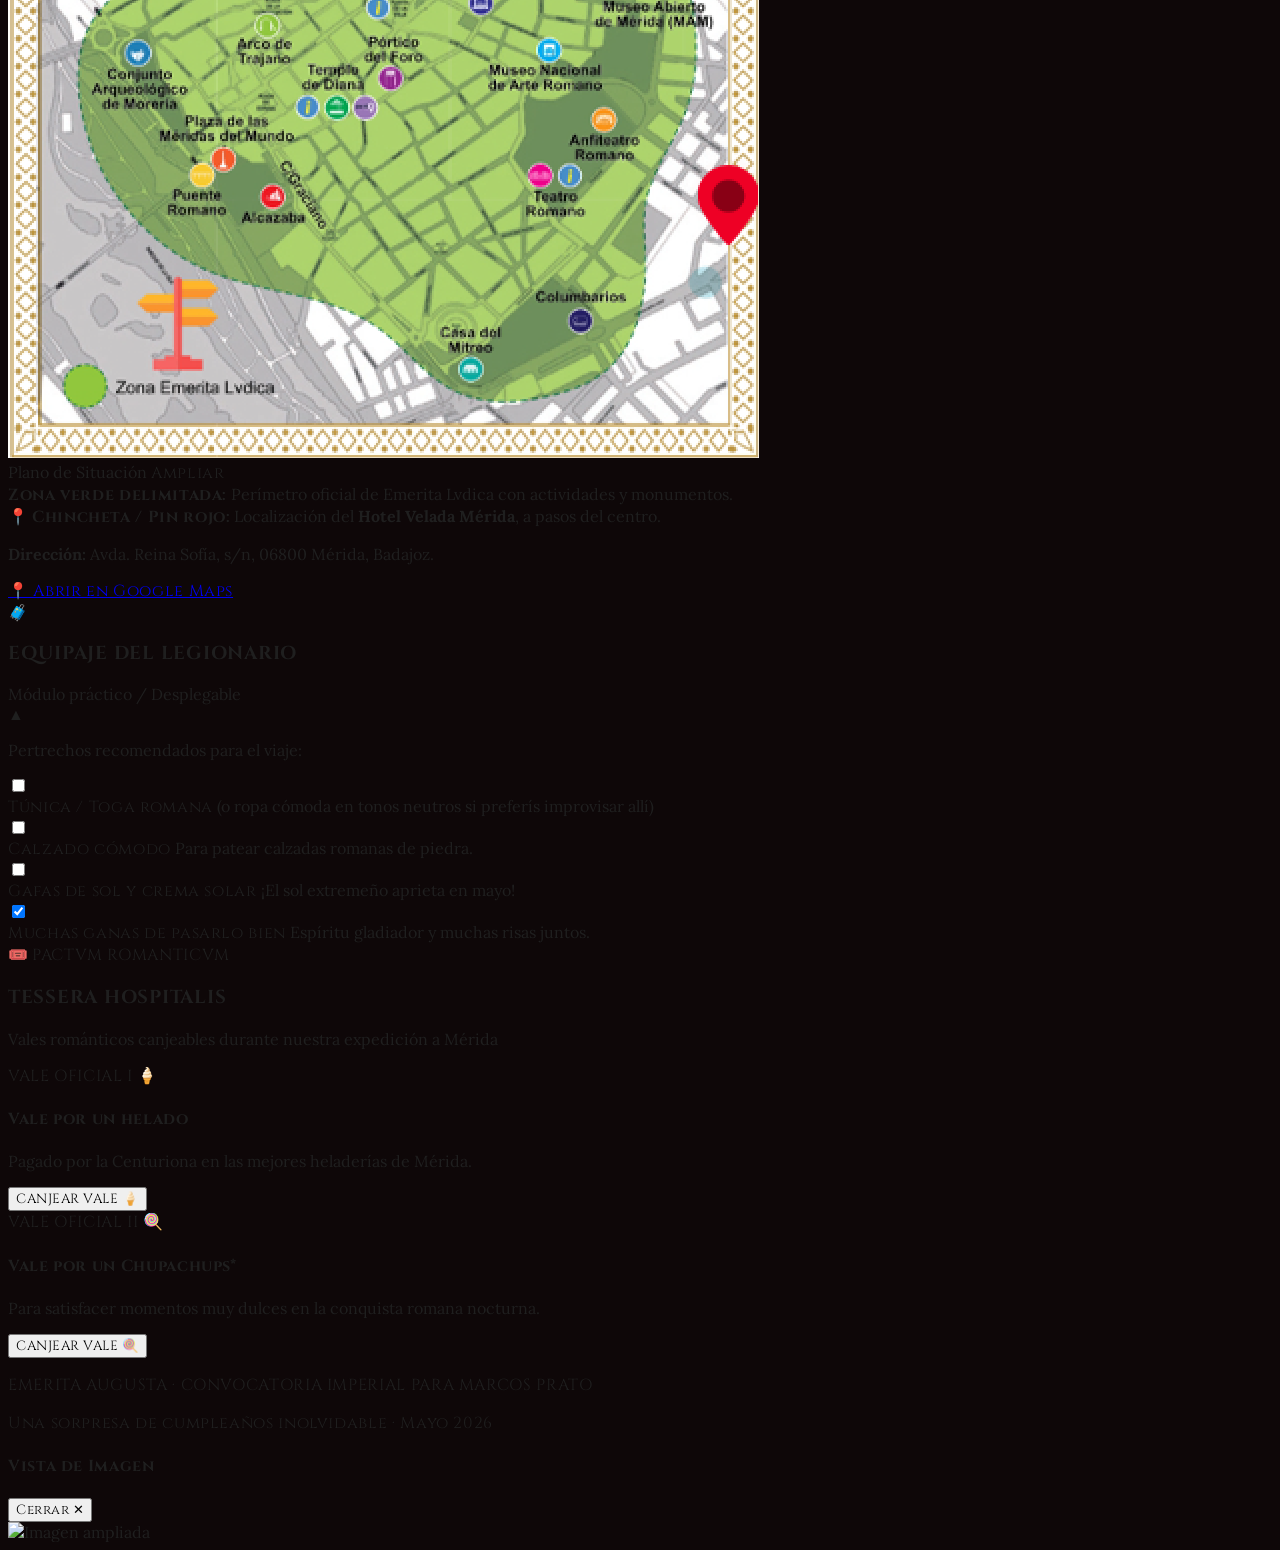
==== commit f3fa5cb5: "Update standalone.html" ====
--- a/standalone.html
+++ b/standalone.html
@@ -337,8 +337,8 @@
           </div>
 
           <!-- Foto exterior real del hotel (image_11a4be2e.png) -->
-          <div class="relative cursor-pointer group overflow-hidden bg-black aspect-video max-h-64 border-b border-[#d4af37]/30" onclick="openModal('/public/assets/aistudio/image_11a4be2e.png', 'Hotel Velada Mérida · Piscina y Terraza')">
-            <img src="/public/assets/aistudio/image_11a4be2e.png" alt="Hotel Velada Mérida con piscina exterior y terraza iluminada" class="w-full h-full object-cover group-hover:scale-105 transition-transform duration-500">
+          <div class="relative cursor-pointer group overflow-hidden bg-black aspect-video max-h-64 border-b border-[#d4af37]/30" onclick="openModal('Em-rita-Lvdica/public/assets/aistudio/image_11a4be2e.png', 'Hotel Velada Mérida · Piscina y Terraza')">
+            <img src="Em-rita-Lvdica/public/assets/aistudio/image_11a4be2e.png" alt="Hotel Velada Mérida con piscina exterior y terraza iluminada" class="w-full h-full object-cover group-hover:scale-105 transition-transform duration-500">
             <div class="absolute inset-0 bg-gradient-to-t from-black/85 via-black/25 to-transparent flex items-end justify-between p-3">
               <span class="text-white text-xs font-semibold text-[#f3e5ab]">Hotel Velada Mérida</span>
               <span class="bg-[#6b0f1a]/90 text-[#f3e5ab] text-[11px] font-cinzel px-2.5 py-1 rounded border border-[#d4af37]">Ver foto</span>
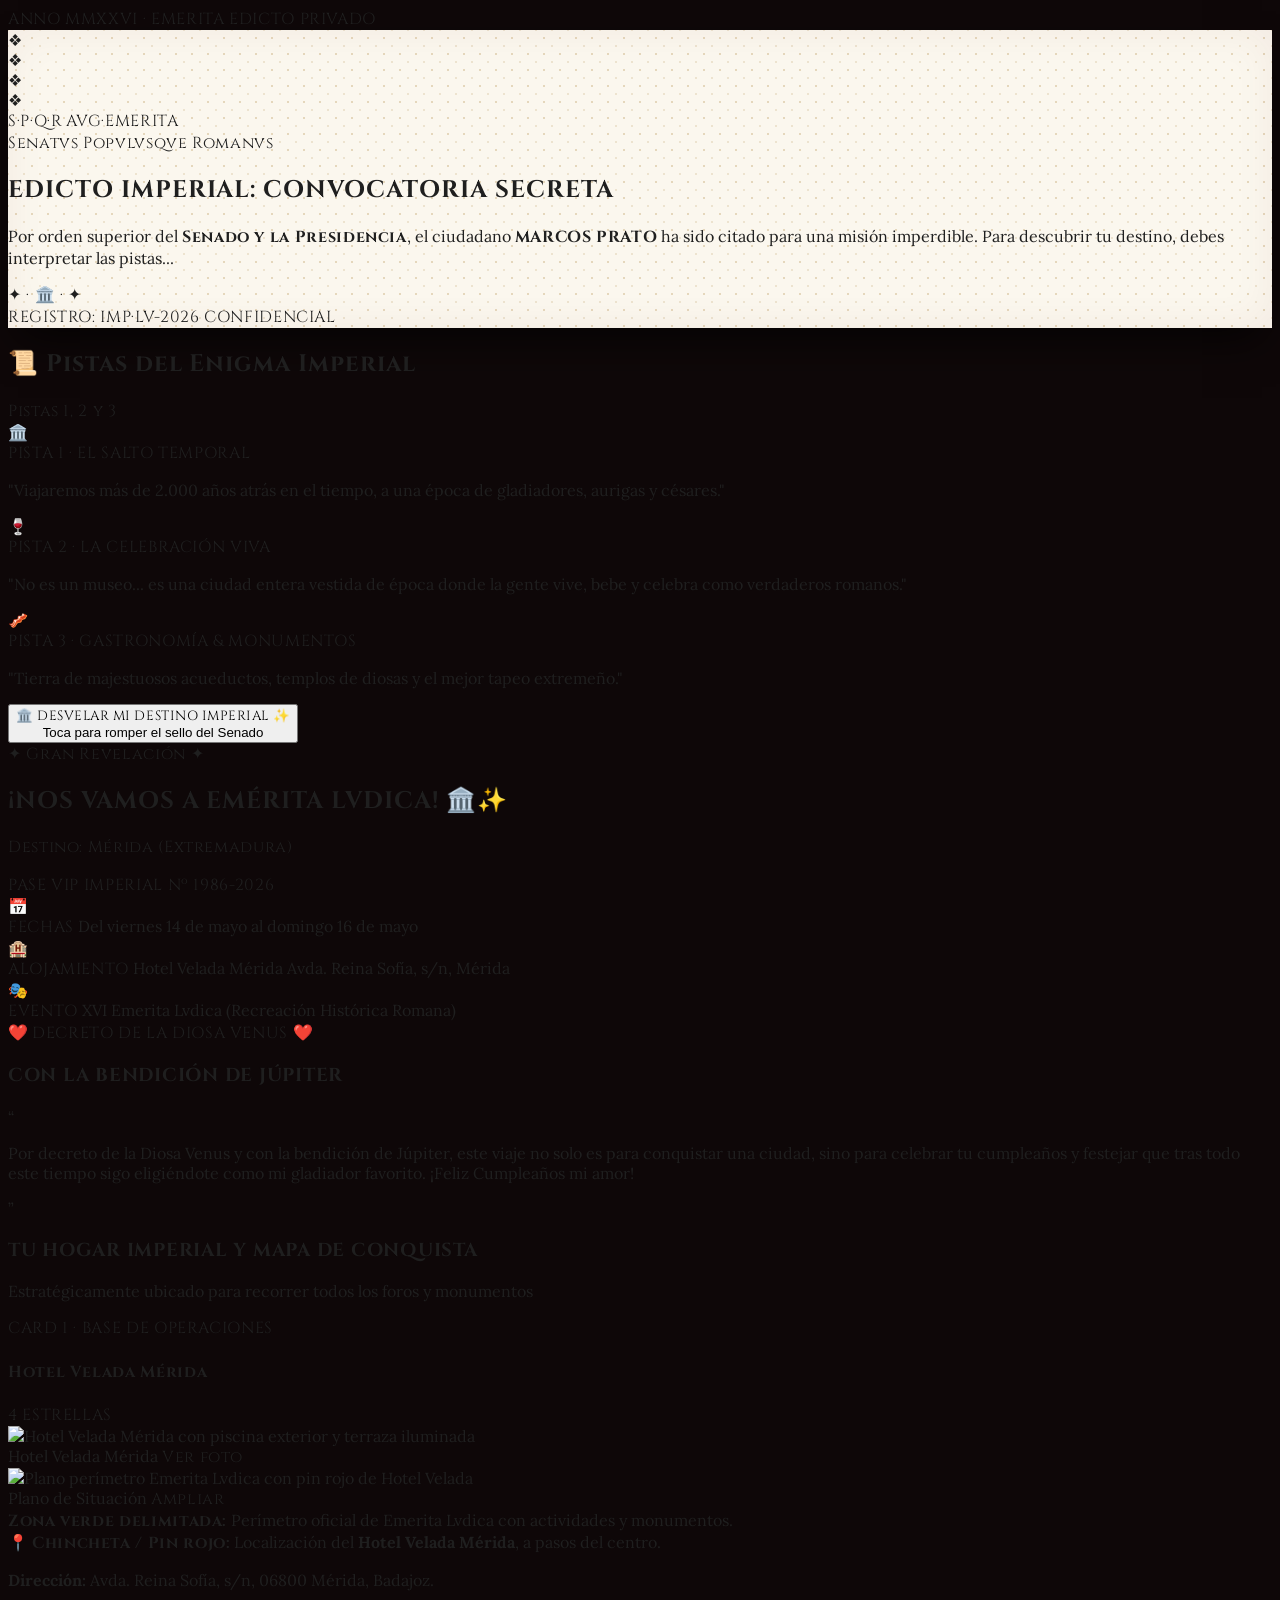
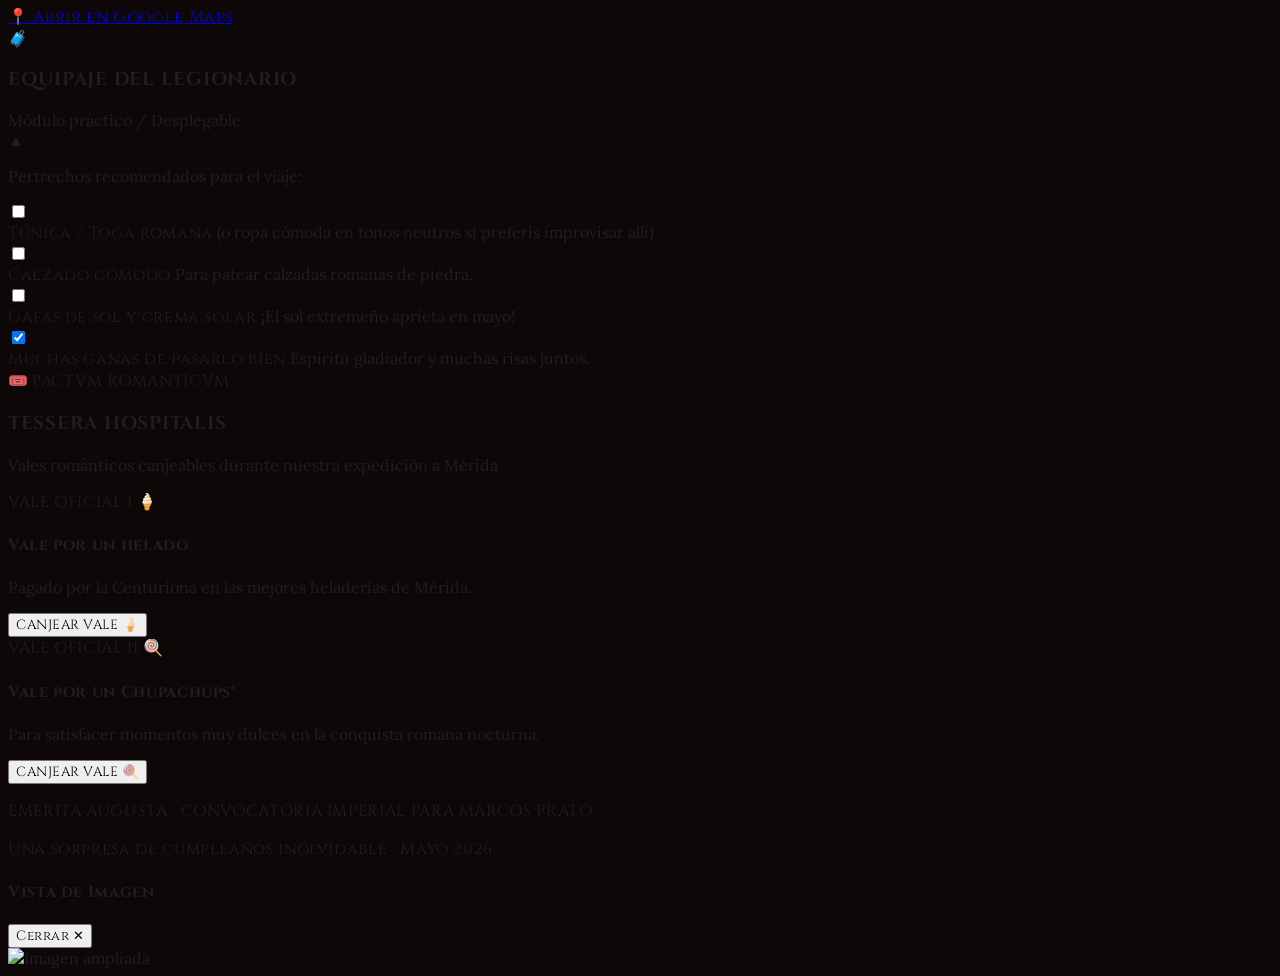
==== commit 2b929492: "Update standalone.html" ====
--- a/standalone.html
+++ b/standalone.html
@@ -337,8 +337,8 @@
           </div>
 
           <!-- Foto exterior real del hotel (image_11a4be2e.png) -->
-          <div class="relative cursor-pointer group overflow-hidden bg-black aspect-video max-h-64 border-b border-[#d4af37]/30" onclick="openModal('Em-rita-Lvdica/public/assets/aistudio/image_11a4be2e.png', 'Hotel Velada Mérida · Piscina y Terraza')">
-            <img src="Em-rita-Lvdica/public/assets/aistudio/image_11a4be2e.png" alt="Hotel Velada Mérida con piscina exterior y terraza iluminada" class="w-full h-full object-cover group-hover:scale-105 transition-transform duration-500">
+          <div class="relative cursor-pointer group overflow-hidden bg-black aspect-video max-h-64 border-b border-[#d4af37]/30" onclick="openModal('/assets/aistudio/image_11a4be2e.png', 'Hotel Velada Mérida · Piscina y Terraza')">
+            <img src="/assets/aistudio/image_11a4be2e.png" alt="Hotel Velada Mérida con piscina exterior y terraza iluminada" class="w-full h-full object-cover group-hover:scale-105 transition-transform duration-500">
             <div class="absolute inset-0 bg-gradient-to-t from-black/85 via-black/25 to-transparent flex items-end justify-between p-3">
               <span class="text-white text-xs font-semibold text-[#f3e5ab]">Hotel Velada Mérida</span>
               <span class="bg-[#6b0f1a]/90 text-[#f3e5ab] text-[11px] font-cinzel px-2.5 py-1 rounded border border-[#d4af37]">Ver foto</span>
@@ -346,9 +346,9 @@
           </div>
 
           <!-- Plano del perímetro con el pin rojo (image_0a54ec44.png) -->
-          <div class="relative cursor-pointer group overflow-hidden bg-[#12080a] p-2" onclick="openModal('/public/assets/aistudio/image_0a54ec44.png', 'Plano Perímetro Emerita Lvdica y Hotel Velada')">
+          <div class="relative cursor-pointer group overflow-hidden bg-[#12080a] p-2" onclick="openModal('/assets/aistudio/image_0a54ec44.png', 'Plano Perímetro Emerita Lvdica y Hotel Velada')">
             <div class="relative rounded-xl overflow-hidden border border-[#d4af37]/40 bg-black">
-              <img src="/public/assets/aistudio/image_0a54ec44.png" alt="Plano perímetro Emerita Lvdica con pin rojo de Hotel Velada" class="w-full h-auto object-contain group-hover:scale-105 transition-transform duration-500">
+              <img src="/assets/aistudio/image_0a54ec44.png" alt="Plano perímetro Emerita Lvdica con pin rojo de Hotel Velada" class="w-full h-auto object-contain group-hover:scale-105 transition-transform duration-500">
               <div class="absolute inset-0 bg-gradient-to-t from-black/85 via-transparent to-transparent flex items-end justify-between p-3 pointer-events-none">
                 <span class="text-white text-xs font-semibold text-[#f3e5ab]">Plano de Situación</span>
                 <span class="bg-[#6b0f1a]/90 text-[#f3e5ab] text-[11px] font-cinzel px-2.5 py-1 rounded border border-[#d4af37]">Ampliar</span>
